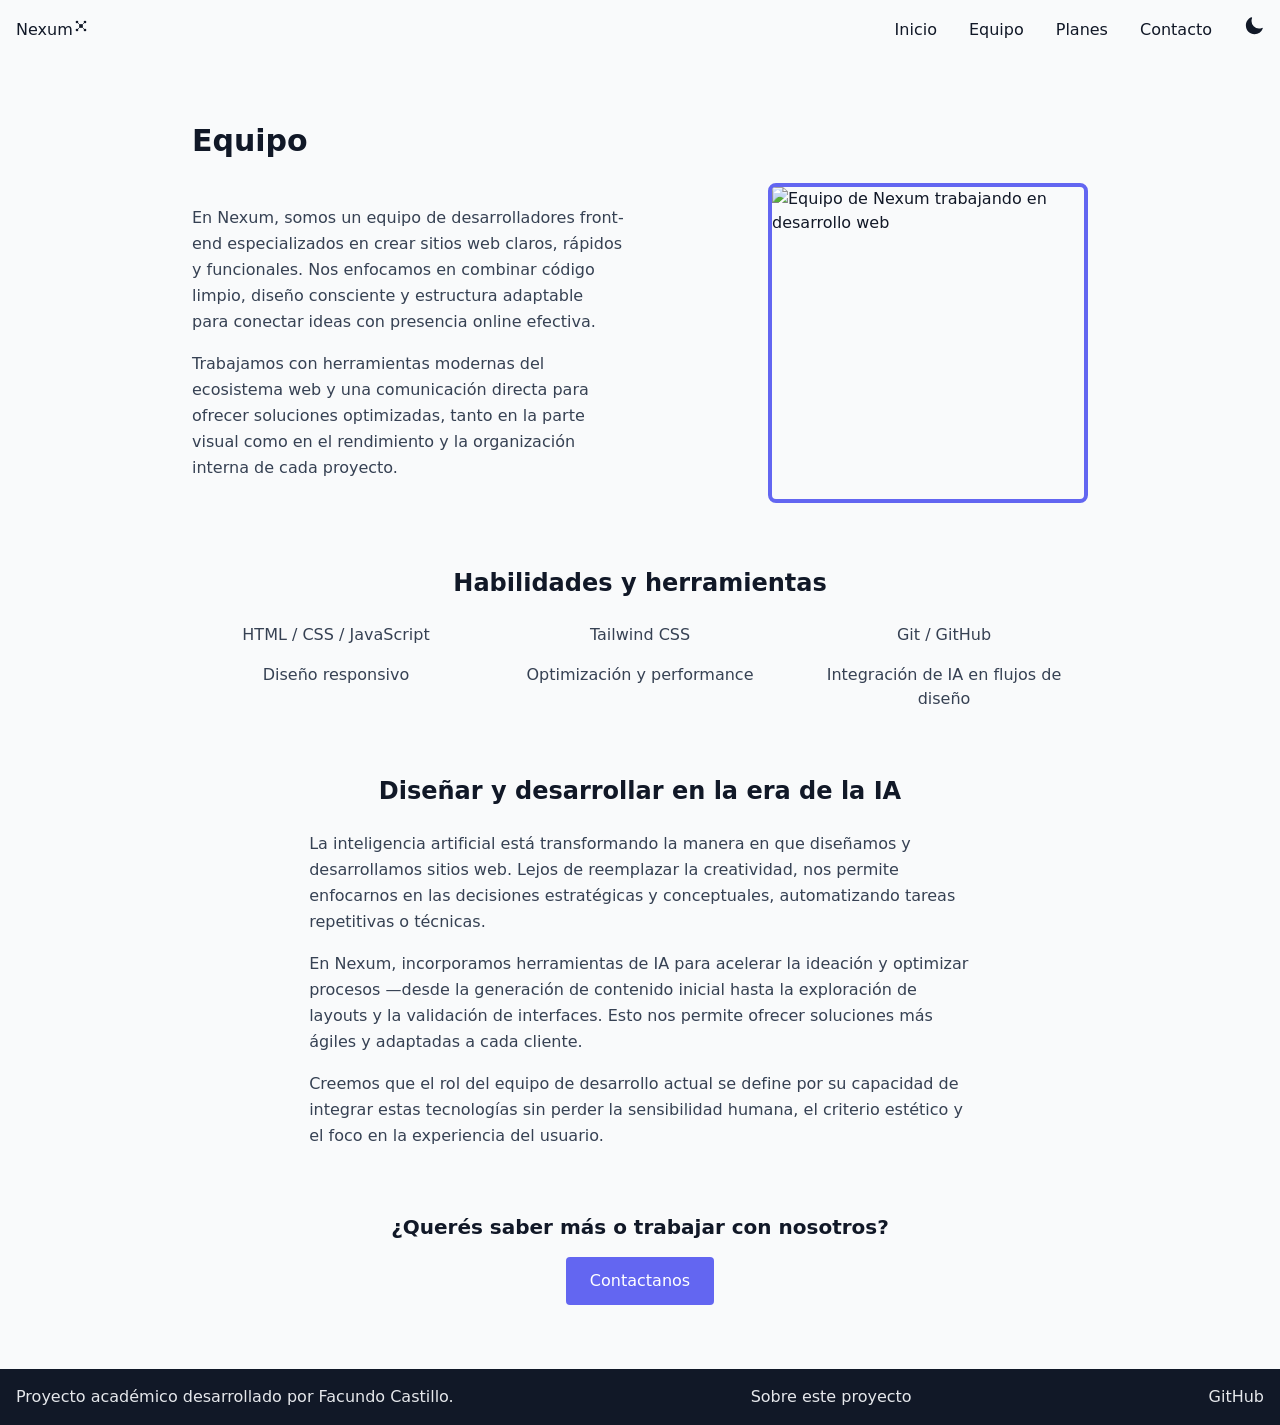
==== equipo.html @ 2ac9ebfa "Versión inicial de Nexum" ====
<!DOCTYPE html>
<html lang="es" class="scroll-smooth">

<head>
    <!-- Google Tag Manager -->
    <script>(function (w, d, s, l, i) {
            w[l] = w[l] || []; w[l].push({
                'gtm.start':
                    new Date().getTime(), event: 'gtm.js'
            }); var f = d.getElementsByTagName(s)[0],
                j = d.createElement(s), dl = l != 'dataLayer' ? '&l=' + l : ''; j.async = true; j.src =
                    'https://www.googletagmanager.com/gtm.js?id=' + i + dl; f.parentNode.insertBefore(j, f);
        })(window, document, 'script', 'dataLayer', 'GTM-NHCH2Z4L');</script>
    <!-- End Google Tag Manager -->
    <meta charset="UTF-8">
    <meta name="viewport" content="width=device-width, initial-scale=1.0">
    <link rel="stylesheet" href="assets/css/output.css" />
    <title>Nexum - Sitios web rápidos y funcionales</title>
    <meta name="description" content="Desarrollo sitios web rápidos, claros y modernos. Servicio profesional de Nexum para emprendimientos y negocios.">
</head>

<body class="bg-bg-light text-text-light dark:bg-bg-dark dark:text-text-dark">

    <!-- Google Tag Manager (noscript) -->
    <noscript><iframe src="https://www.googletagmanager.com/ns.html?id=GTM-NHCH2Z4L" height="0" width="0"
            style="display:none;visibility:hidden"></iframe></noscript>
    <!-- End Google Tag Manager (noscript) -->

    <header>
        <nav class="flex items-center p-4">
            <!-- Logo -->
            <a href="index.html" class="flex">
                Nexum
                <svg class="w-4 h-4">
                    <use href="assets/sprite.svg#icon-nodes"></use>
                </svg>
            </a>

            <!-- menu hamburguesa + toggle MOBILE -->
            <div class="ml-auto flex items-center gap-8 md:hidden">
                <button id="theme-toggle-mobile" aria-label="Cambiar tema">
                    <svg id="icon-moon-m" class="w-5 h-5">
                        <use href="assets/sprite.svg#icon-moon"></use>
                    </svg>
                    <svg id="icon-sun-m" class="w-5 h-5 hidden">
                        <use href="assets/sprite.svg#icon-sun"></use>
                    </svg>
                </button>

                <button id="nav-toggle" aria-label="Abrir menú" aria-controls="mobile-menu" aria-expanded="false">
                    <svg id="icon-menu-open" class="w-6 h-6">
                        <use href="assets/sprite.svg#icon-menu"></use>
                    </svg>
                    <svg id="icon-menu-close" class="w-6 h-6 hidden">
                        <use href="assets/sprite.svg#icon-close"></use>
                    </svg>
                </button>
            </div>

            <!-- Menú + toggle DESKTOP -->
            <ul class="hidden md:flex gap-8 ml-auto items-center">
                <li><a class="hover:text-primary" href="index.html">Inicio</a></li>
                <li><a class="hover:text-primary" href="equipo.html">Equipo</a></li>
                <li><a class="hover:text-primary" href="planes.html">Planes</a></li>
                <li><a class="hover:text-primary" href="contacto.html">Contacto</a></li>
                <li>
                    <button id="theme-toggle" aria-label="Cambiar tema">
                        <svg id="icon-moon" class="w-5 h-5">
                            <use href="assets/sprite.svg#icon-moon"></use>
                        </svg>
                        <svg id="icon-sun" class="w-5 h-5 hidden">
                            <use href="assets/sprite.svg#icon-sun"></use>
                        </svg>
                    </button>
                </li>
            </ul>
        </nav>

        <!-- Panel mobile -->
        <div id="mobile-menu" class="hidden md:hidden mr-6">
            <ul class="flex flex-col items-end gap-2">
                <li><a href="index.html">Inicio</a></li>
                <li><a href="equipo.html">Equipo</a></li>
                <li><a href="planes.html">Planes</a></li>
                <li><a href="contacto.html">Contacto</a></li>
            </ul>
        </div>
    </header>

    <main class="p-8 md:p-16 max-w-5xl mx-auto space-y-16">

        <!-- Presentación -->
        <section id="bio" class="text-center md:text-left">
            <h1 class="text-3xl font-bold mb-6">Equipo</h1>
            <div class="grid md:grid-cols-2 gap-8 items-center">
                <div>
                    <p class="text-gray-700 dark:text-gray-300 leading-relaxed mb-4">
                        En Nexum, somos un equipo de desarrolladores front-end especializados en crear sitios web
                        claros, rápidos y funcionales. Nos enfocamos en combinar código limpio, diseño consciente y estructura
                        adaptable para conectar ideas con presencia online efectiva.
                    </p>
                    <p class="text-gray-700 dark:text-gray-300 leading-relaxed">
                        Trabajamos con herramientas modernas del ecosistema web y una comunicación directa para ofrecer
                        soluciones optimizadas, tanto en la parte visual como en el rendimiento y la organización interna de cada proyecto.
                    </p>
                </div>
                <div class="flex justify-center md:justify-end">
                    <img src="assets/img/FacundoCastillo1.png" alt="Equipo de Nexum trabajando en desarrollo web"
                        class="rounded-full md:rounded-lg w-48 h-48 md:w-80 md:h-80 object-cover border-4 border-primary" />
                </div>
            </div>
        </section>

        <!-- Habilidades -->
        <section id="habilidades" class="text-center">
            <h2 class="text-2xl font-bold mb-6">Habilidades y herramientas</h2>
            <ul class="grid gap-4 md:grid-cols-3 text-gray-700 dark:text-gray-300">
                <li>HTML / CSS / JavaScript</li>
                <li>Tailwind CSS</li>
                <li>Git / GitHub</li>
                <li>Diseño responsivo</li>
                <li>Optimización y performance</li>
                <li>Integración de IA en flujos de diseño</li>
            </ul>
        </section>

        <!-- Artículo / Reflexión -->
        <section id="articulo" class="max-w-prose mx-auto">
            <h2 class="text-2xl font-bold mb-6 text-center">Diseñar y desarrollar en la era de la IA</h2>
            <p class="text-gray-700 dark:text-gray-300 leading-relaxed mb-4">
                La inteligencia artificial está transformando la manera en que diseñamos y desarrollamos sitios web.
                Lejos de reemplazar la creatividad, nos permite enfocarnos en las decisiones estratégicas y
                conceptuales,
                automatizando tareas repetitivas o técnicas.
            </p>
            <p class="text-gray-700 dark:text-gray-300 leading-relaxed mb-4">
                En Nexum, incorporamos herramientas de IA para acelerar la ideación y optimizar procesos —desde la
                generación de contenido inicial hasta la exploración de layouts y la validación de interfaces.
                Esto nos permite ofrecer soluciones más ágiles y adaptadas a cada cliente.
            </p>
            <p class="text-gray-700 dark:text-gray-300 leading-relaxed">
                Creemos que el rol del equipo de desarrollo actual se define por su capacidad de integrar estas tecnologías
                sin perder la sensibilidad humana, el criterio estético y el foco en la experiencia del usuario.
            </p>
        </section>

        <!-- CTA final -->
        <section id="cta" class="text-center">
            <h2 class="text-xl font-semibold mb-4">¿Querés saber más o trabajar con nosotros?</h2>
            <a href="contacto.html" class="inline-block bg-primary text-white px-6 py-3 rounded hover:opacity-90 hover:scale-105 hover:shadow-lg transition">
                Contactanos
            </a>
        </section>

    </main>

    <footer class="bg-bg-dark text-text-dark dark:bg-bg-light dark:text-text-light p-4">
        <nav>
            <ul class="flex flex-col gap-2 items-center md:flex-row md:justify-between">
                <p>Proyecto académico desarrollado por Facundo Castillo.</p>
                <li><a class="hover:underline" href="porque.html">Sobre este proyecto</a></li>
                <li><a class="hover:underline" href="https://github.com/facundoCastilloUy" target="_blank">GitHub</a>
                </li>
            </ul>
        </nav>
    </footer>


    <script src="./assets/js/main.js"></script>
</body>

</html>
---- assets/css/output.css ----
/*! tailwindcss v4.1.16 | MIT License | https://tailwindcss.com */
@layer properties;
@layer theme, base, components, utilities;
@layer theme {
  :root, :host {
    --font-sans: ui-sans-serif, system-ui, sans-serif, "Apple Color Emoji",
      "Segoe UI Emoji", "Segoe UI Symbol", "Noto Color Emoji";
    --font-mono: ui-monospace, SFMono-Regular, Menlo, Monaco, Consolas, "Liberation Mono",
      "Courier New", monospace;
    --color-gray-50: oklch(98.5% 0.002 247.839);
    --color-gray-100: oklch(96.7% 0.003 264.542);
    --color-gray-200: oklch(92.8% 0.006 264.531);
    --color-gray-300: oklch(87.2% 0.01 258.338);
    --color-gray-500: oklch(55.1% 0.027 264.364);
    --color-gray-600: oklch(44.6% 0.03 256.802);
    --color-gray-700: oklch(37.3% 0.034 259.733);
    --color-gray-800: oklch(27.8% 0.033 256.848);
    --color-gray-900: oklch(21% 0.034 264.665);
    --color-white: #fff;
    --spacing: 0.25rem;
    --container-lg: 32rem;
    --container-xl: 36rem;
    --container-2xl: 42rem;
    --container-3xl: 48rem;
    --container-4xl: 56rem;
    --container-5xl: 64rem;
    --container-6xl: 72rem;
    --text-xs: 0.75rem;
    --text-xs--line-height: calc(1 / 0.75);
    --text-sm: 0.875rem;
    --text-sm--line-height: calc(1.25 / 0.875);
    --text-lg: 1.125rem;
    --text-lg--line-height: calc(1.75 / 1.125);
    --text-xl: 1.25rem;
    --text-xl--line-height: calc(1.75 / 1.25);
    --text-2xl: 1.5rem;
    --text-2xl--line-height: calc(2 / 1.5);
    --text-3xl: 1.875rem;
    --text-3xl--line-height: calc(2.25 / 1.875);
    --text-4xl: 2.25rem;
    --text-4xl--line-height: calc(2.5 / 2.25);
    --text-5xl: 3rem;
    --text-5xl--line-height: 1;
    --font-weight-medium: 500;
    --font-weight-semibold: 600;
    --font-weight-bold: 700;
    --font-weight-black: 900;
    --tracking-widest: 0.1em;
    --leading-relaxed: 1.625;
    --radius-md: 0.375rem;
    --radius-lg: 0.5rem;
    --animate-pulse: pulse 2s cubic-bezier(0.4, 0, 0.6, 1) infinite;
    --default-transition-duration: 150ms;
    --default-transition-timing-function: cubic-bezier(0.4, 0, 0.2, 1);
    --default-font-family: var(--font-sans);
    --default-mono-font-family: var(--font-mono);
    --color-primary: #6366f1;
    --color-bg-light: #f9fafb;
    --color-bg-dark: #111827;
    --color-text-light: #111827;
    --color-text-dark: #e5e7eb;
  }
}
@layer base {
  *, ::after, ::before, ::backdrop, ::file-selector-button {
    box-sizing: border-box;
    margin: 0;
    padding: 0;
    border: 0 solid;
  }
  html, :host {
    line-height: 1.5;
    -webkit-text-size-adjust: 100%;
    tab-size: 4;
    font-family: var(--default-font-family, ui-sans-serif, system-ui, sans-serif, "Apple Color Emoji", "Segoe UI Emoji", "Segoe UI Symbol", "Noto Color Emoji");
    font-feature-settings: var(--default-font-feature-settings, normal);
    font-variation-settings: var(--default-font-variation-settings, normal);
    -webkit-tap-highlight-color: transparent;
  }
  hr {
    height: 0;
    color: inherit;
    border-top-width: 1px;
  }
  abbr:where([title]) {
    -webkit-text-decoration: underline dotted;
    text-decoration: underline dotted;
  }
  h1, h2, h3, h4, h5, h6 {
    font-size: inherit;
    font-weight: inherit;
  }
  a {
    color: inherit;
    -webkit-text-decoration: inherit;
    text-decoration: inherit;
  }
  b, strong {
    font-weight: bolder;
  }
  code, kbd, samp, pre {
    font-family: var(--default-mono-font-family, ui-monospace, SFMono-Regular, Menlo, Monaco, Consolas, "Liberation Mono", "Courier New", monospace);
    font-feature-settings: var(--default-mono-font-feature-settings, normal);
    font-variation-settings: var(--default-mono-font-variation-settings, normal);
    font-size: 1em;
  }
  small {
    font-size: 80%;
  }
  sub, sup {
    font-size: 75%;
    line-height: 0;
    position: relative;
    vertical-align: baseline;
  }
  sub {
    bottom: -0.25em;
  }
  sup {
    top: -0.5em;
  }
  table {
    text-indent: 0;
    border-color: inherit;
    border-collapse: collapse;
  }
  :-moz-focusring {
    outline: auto;
  }
  progress {
    vertical-align: baseline;
  }
  summary {
    display: list-item;
  }
  ol, ul, menu {
    list-style: none;
  }
  img, svg, video, canvas, audio, iframe, embed, object {
    display: block;
    vertical-align: middle;
  }
  img, video {
    max-width: 100%;
    height: auto;
  }
  button, input, select, optgroup, textarea, ::file-selector-button {
    font: inherit;
    font-feature-settings: inherit;
    font-variation-settings: inherit;
    letter-spacing: inherit;
    color: inherit;
    border-radius: 0;
    background-color: transparent;
    opacity: 1;
  }
  :where(select:is([multiple], [size])) optgroup {
    font-weight: bolder;
  }
  :where(select:is([multiple], [size])) optgroup option {
    padding-inline-start: 20px;
  }
  ::file-selector-button {
    margin-inline-end: 4px;
  }
  ::placeholder {
    opacity: 1;
  }
  @supports (not (-webkit-appearance: -apple-pay-button))  or (contain-intrinsic-size: 1px) {
    ::placeholder {
      color: currentcolor;
      @supports (color: color-mix(in lab, red, red)) {
        color: color-mix(in oklab, currentcolor 50%, transparent);
      }
    }
  }
  textarea {
    resize: vertical;
  }
  ::-webkit-search-decoration {
    -webkit-appearance: none;
  }
  ::-webkit-date-and-time-value {
    min-height: 1lh;
    text-align: inherit;
  }
  ::-webkit-datetime-edit {
    display: inline-flex;
  }
  ::-webkit-datetime-edit-fields-wrapper {
    padding: 0;
  }
  ::-webkit-datetime-edit, ::-webkit-datetime-edit-year-field, ::-webkit-datetime-edit-month-field, ::-webkit-datetime-edit-day-field, ::-webkit-datetime-edit-hour-field, ::-webkit-datetime-edit-minute-field, ::-webkit-datetime-edit-second-field, ::-webkit-datetime-edit-millisecond-field, ::-webkit-datetime-edit-meridiem-field {
    padding-block: 0;
  }
  ::-webkit-calendar-picker-indicator {
    line-height: 1;
  }
  :-moz-ui-invalid {
    box-shadow: none;
  }
  button, input:where([type="button"], [type="reset"], [type="submit"]), ::file-selector-button {
    appearance: button;
  }
  ::-webkit-inner-spin-button, ::-webkit-outer-spin-button {
    height: auto;
  }
  [hidden]:where(:not([hidden="until-found"])) {
    display: none !important;
  }
}
@layer utilities {
  .sr-only {
    position: absolute;
    width: 1px;
    height: 1px;
    padding: 0;
    margin: -1px;
    overflow: hidden;
    clip-path: inset(50%);
    white-space: nowrap;
    border-width: 0;
  }
  .m-auto {
    margin: auto;
  }
  .mx-auto {
    margin-inline: auto;
  }
  .mt-1 {
    margin-top: calc(var(--spacing) * 1);
  }
  .mt-2 {
    margin-top: calc(var(--spacing) * 2);
  }
  .mt-5 {
    margin-top: calc(var(--spacing) * 5);
  }
  .mt-10 {
    margin-top: calc(var(--spacing) * 10);
  }
  .mt-auto {
    margin-top: auto;
  }
  .mr-6 {
    margin-right: calc(var(--spacing) * 6);
  }
  .mb-1 {
    margin-bottom: calc(var(--spacing) * 1);
  }
  .mb-2 {
    margin-bottom: calc(var(--spacing) * 2);
  }
  .mb-3 {
    margin-bottom: calc(var(--spacing) * 3);
  }
  .mb-4 {
    margin-bottom: calc(var(--spacing) * 4);
  }
  .mb-6 {
    margin-bottom: calc(var(--spacing) * 6);
  }
  .mb-10 {
    margin-bottom: calc(var(--spacing) * 10);
  }
  .ml-auto {
    margin-left: auto;
  }
  .block {
    display: block;
  }
  .flex {
    display: flex;
  }
  .grid {
    display: grid;
  }
  .hidden {
    display: none;
  }
  .inline-block {
    display: inline-block;
  }
  .size-6 {
    width: calc(var(--spacing) * 6);
    height: calc(var(--spacing) * 6);
  }
  .h-4 {
    height: calc(var(--spacing) * 4);
  }
  .h-5 {
    height: calc(var(--spacing) * 5);
  }
  .h-6 {
    height: calc(var(--spacing) * 6);
  }
  .h-24 {
    height: calc(var(--spacing) * 24);
  }
  .h-48 {
    height: calc(var(--spacing) * 48);
  }
  .min-h-\[300px\] {
    min-height: 300px;
  }
  .w-4 {
    width: calc(var(--spacing) * 4);
  }
  .w-5 {
    width: calc(var(--spacing) * 5);
  }
  .w-6 {
    width: calc(var(--spacing) * 6);
  }
  .w-24 {
    width: calc(var(--spacing) * 24);
  }
  .w-48 {
    width: calc(var(--spacing) * 48);
  }
  .w-full {
    width: 100%;
  }
  .max-w-3xl {
    max-width: var(--container-3xl);
  }
  .max-w-4xl {
    max-width: var(--container-4xl);
  }
  .max-w-5xl {
    max-width: var(--container-5xl);
  }
  .max-w-6xl {
    max-width: var(--container-6xl);
  }
  .max-w-prose {
    max-width: 65ch;
  }
  .max-w-xl {
    max-width: var(--container-xl);
  }
  .min-w-full {
    min-width: 100%;
  }
  .flex-1 {
    flex: 1;
  }
  .grow {
    flex-grow: 1;
  }
  .animate-pulse {
    animation: var(--animate-pulse);
  }
  .cursor-pointer {
    cursor: pointer;
  }
  .list-disc {
    list-style-type: disc;
  }
  .flex-col {
    flex-direction: column;
  }
  .flex-col-reverse {
    flex-direction: column-reverse;
  }
  .items-center {
    align-items: center;
  }
  .items-end {
    align-items: flex-end;
  }
  .items-start {
    align-items: flex-start;
  }
  .justify-center {
    justify-content: center;
  }
  .gap-2 {
    gap: calc(var(--spacing) * 2);
  }
  .gap-4 {
    gap: calc(var(--spacing) * 4);
  }
  .gap-6 {
    gap: calc(var(--spacing) * 6);
  }
  .gap-8 {
    gap: calc(var(--spacing) * 8);
  }
  .space-y-2 {
    :where(& > :not(:last-child)) {
      --tw-space-y-reverse: 0;
      margin-block-start: calc(calc(var(--spacing) * 2) * var(--tw-space-y-reverse));
      margin-block-end: calc(calc(var(--spacing) * 2) * calc(1 - var(--tw-space-y-reverse)));
    }
  }
  .space-y-6 {
    :where(& > :not(:last-child)) {
      --tw-space-y-reverse: 0;
      margin-block-start: calc(calc(var(--spacing) * 6) * var(--tw-space-y-reverse));
      margin-block-end: calc(calc(var(--spacing) * 6) * calc(1 - var(--tw-space-y-reverse)));
    }
  }
  .space-y-12 {
    :where(& > :not(:last-child)) {
      --tw-space-y-reverse: 0;
      margin-block-start: calc(calc(var(--spacing) * 12) * var(--tw-space-y-reverse));
      margin-block-end: calc(calc(var(--spacing) * 12) * calc(1 - var(--tw-space-y-reverse)));
    }
  }
  .space-y-16 {
    :where(& > :not(:last-child)) {
      --tw-space-y-reverse: 0;
      margin-block-start: calc(calc(var(--spacing) * 16) * var(--tw-space-y-reverse));
      margin-block-end: calc(calc(var(--spacing) * 16) * calc(1 - var(--tw-space-y-reverse)));
    }
  }
  .self-start {
    align-self: flex-start;
  }
  .overflow-x-auto {
    overflow-x: auto;
  }
  .scroll-smooth {
    scroll-behavior: smooth;
  }
  .rounded {
    border-radius: 0.25rem;
  }
  .rounded-full {
    border-radius: calc(infinity * 1px);
  }
  .rounded-lg {
    border-radius: var(--radius-lg);
  }
  .rounded-md {
    border-radius: var(--radius-md);
  }
  .border {
    border-style: var(--tw-border-style);
    border-width: 1px;
  }
  .border-2 {
    border-style: var(--tw-border-style);
    border-width: 2px;
  }
  .border-4 {
    border-style: var(--tw-border-style);
    border-width: 4px;
  }
  .border-t {
    border-top-style: var(--tw-border-style);
    border-top-width: 1px;
  }
  .border-gray-200 {
    border-color: var(--color-gray-200);
  }
  .border-gray-300 {
    border-color: var(--color-gray-300);
  }
  .border-primary {
    border-color: var(--color-primary);
  }
  .border-transparent {
    border-color: transparent;
  }
  .bg-bg-dark {
    background-color: var(--color-bg-dark);
  }
  .bg-bg-light {
    background-color: var(--color-bg-light);
  }
  .bg-gray-50 {
    background-color: var(--color-gray-50);
  }
  .bg-gray-100 {
    background-color: var(--color-gray-100);
  }
  .bg-primary {
    background-color: var(--color-primary);
  }
  .bg-white {
    background-color: var(--color-white);
  }
  .object-cover {
    object-fit: cover;
  }
  .p-2 {
    padding: calc(var(--spacing) * 2);
  }
  .p-3 {
    padding: calc(var(--spacing) * 3);
  }
  .p-4 {
    padding: calc(var(--spacing) * 4);
  }
  .p-6 {
    padding: calc(var(--spacing) * 6);
  }
  .p-8 {
    padding: calc(var(--spacing) * 8);
  }
  .px-4 {
    padding-inline: calc(var(--spacing) * 4);
  }
  .px-5 {
    padding-inline: calc(var(--spacing) * 5);
  }
  .px-6 {
    padding-inline: calc(var(--spacing) * 6);
  }
  .py-2 {
    padding-block: calc(var(--spacing) * 2);
  }
  .py-3 {
    padding-block: calc(var(--spacing) * 3);
  }
  .py-20 {
    padding-block: calc(var(--spacing) * 20);
  }
  .pl-6 {
    padding-left: calc(var(--spacing) * 6);
  }
  .text-center {
    text-align: center;
  }
  .text-left {
    text-align: left;
  }
  .text-2xl {
    font-size: var(--text-2xl);
    line-height: var(--tw-leading, var(--text-2xl--line-height));
  }
  .text-3xl {
    font-size: var(--text-3xl);
    line-height: var(--tw-leading, var(--text-3xl--line-height));
  }
  .text-4xl {
    font-size: var(--text-4xl);
    line-height: var(--tw-leading, var(--text-4xl--line-height));
  }
  .text-lg {
    font-size: var(--text-lg);
    line-height: var(--tw-leading, var(--text-lg--line-height));
  }
  .text-sm {
    font-size: var(--text-sm);
    line-height: var(--tw-leading, var(--text-sm--line-height));
  }
  .text-xl {
    font-size: var(--text-xl);
    line-height: var(--tw-leading, var(--text-xl--line-height));
  }
  .text-xs {
    font-size: var(--text-xs);
    line-height: var(--tw-leading, var(--text-xs--line-height));
  }
  .leading-relaxed {
    --tw-leading: var(--leading-relaxed);
    line-height: var(--leading-relaxed);
  }
  .font-black {
    --tw-font-weight: var(--font-weight-black);
    font-weight: var(--font-weight-black);
  }
  .font-bold {
    --tw-font-weight: var(--font-weight-bold);
    font-weight: var(--font-weight-bold);
  }
  .font-medium {
    --tw-font-weight: var(--font-weight-medium);
    font-weight: var(--font-weight-medium);
  }
  .font-semibold {
    --tw-font-weight: var(--font-weight-semibold);
    font-weight: var(--font-weight-semibold);
  }
  .tracking-widest {
    --tw-tracking: var(--tracking-widest);
    letter-spacing: var(--tracking-widest);
  }
  .text-balance {
    text-wrap: balance;
  }
  .text-gray-500 {
    color: var(--color-gray-500);
  }
  .text-gray-600 {
    color: var(--color-gray-600);
  }
  .text-gray-700 {
    color: var(--color-gray-700);
  }
  .text-gray-900 {
    color: var(--color-gray-900);
  }
  .text-primary {
    color: var(--color-primary);
  }
  .text-text-dark {
    color: var(--color-text-dark);
  }
  .text-text-light {
    color: var(--color-text-light);
  }
  .text-white {
    color: var(--color-white);
  }
  .uppercase {
    text-transform: uppercase;
  }
  .underline {
    text-decoration-line: underline;
  }
  .shadow-md {
    --tw-shadow: 0 4px 6px -1px var(--tw-shadow-color, rgb(0 0 0 / 0.1)), 0 2px 4px -2px var(--tw-shadow-color, rgb(0 0 0 / 0.1));
    box-shadow: var(--tw-inset-shadow), var(--tw-inset-ring-shadow), var(--tw-ring-offset-shadow), var(--tw-ring-shadow), var(--tw-shadow);
  }
  .shadow-sm {
    --tw-shadow: 0 1px 3px 0 var(--tw-shadow-color, rgb(0 0 0 / 0.1)), 0 1px 2px -1px var(--tw-shadow-color, rgb(0 0 0 / 0.1));
    box-shadow: var(--tw-inset-shadow), var(--tw-inset-ring-shadow), var(--tw-ring-offset-shadow), var(--tw-ring-shadow), var(--tw-shadow);
  }
  .transition {
    transition-property: color, background-color, border-color, outline-color, text-decoration-color, fill, stroke, --tw-gradient-from, --tw-gradient-via, --tw-gradient-to, opacity, box-shadow, transform, translate, scale, rotate, filter, -webkit-backdrop-filter, backdrop-filter, display, content-visibility, overlay, pointer-events;
    transition-timing-function: var(--tw-ease, var(--default-transition-timing-function));
    transition-duration: var(--tw-duration, var(--default-transition-duration));
  }
  .transition-all {
    transition-property: all;
    transition-timing-function: var(--tw-ease, var(--default-transition-timing-function));
    transition-duration: var(--tw-duration, var(--default-transition-duration));
  }
  .transition-colors {
    transition-property: color, background-color, border-color, outline-color, text-decoration-color, fill, stroke, --tw-gradient-from, --tw-gradient-via, --tw-gradient-to;
    transition-timing-function: var(--tw-ease, var(--default-transition-timing-function));
    transition-duration: var(--tw-duration, var(--default-transition-duration));
  }
  .transition-transform {
    transition-property: transform, translate, scale, rotate;
    transition-timing-function: var(--tw-ease, var(--default-transition-timing-function));
    transition-duration: var(--tw-duration, var(--default-transition-duration));
  }
  .hover\:-translate-y-2 {
    &:hover {
      @media (hover: hover) {
        --tw-translate-y: calc(var(--spacing) * -2);
        translate: var(--tw-translate-x) var(--tw-translate-y);
      }
    }
  }
  .hover\:scale-105 {
    &:hover {
      @media (hover: hover) {
        --tw-scale-x: 105%;
        --tw-scale-y: 105%;
        --tw-scale-z: 105%;
        scale: var(--tw-scale-x) var(--tw-scale-y);
      }
    }
  }
  .hover\:border-primary {
    &:hover {
      @media (hover: hover) {
        border-color: var(--color-primary);
      }
    }
  }
  .hover\:text-primary {
    &:hover {
      @media (hover: hover) {
        color: var(--color-primary);
      }
    }
  }
  .hover\:underline {
    &:hover {
      @media (hover: hover) {
        text-decoration-line: underline;
      }
    }
  }
  .hover\:opacity-90 {
    &:hover {
      @media (hover: hover) {
        opacity: 90%;
      }
    }
  }
  .hover\:shadow-lg {
    &:hover {
      @media (hover: hover) {
        --tw-shadow: 0 10px 15px -3px var(--tw-shadow-color, rgb(0 0 0 / 0.1)), 0 4px 6px -4px var(--tw-shadow-color, rgb(0 0 0 / 0.1));
        box-shadow: var(--tw-inset-shadow), var(--tw-inset-ring-shadow), var(--tw-ring-offset-shadow), var(--tw-ring-shadow), var(--tw-shadow);
      }
    }
  }
  .focus\:ring {
    &:focus {
      --tw-ring-shadow: var(--tw-ring-inset,) 0 0 0 calc(1px + var(--tw-ring-offset-width)) var(--tw-ring-color, currentcolor);
      box-shadow: var(--tw-inset-shadow), var(--tw-inset-ring-shadow), var(--tw-ring-offset-shadow), var(--tw-ring-shadow), var(--tw-shadow);
    }
  }
  .focus\:ring-gray-300 {
    &:focus {
      --tw-ring-color: var(--color-gray-300);
    }
  }
  .focus\:ring-offset-2 {
    &:focus {
      --tw-ring-offset-width: 2px;
      --tw-ring-offset-shadow: var(--tw-ring-inset,) 0 0 0 var(--tw-ring-offset-width) var(--tw-ring-offset-color);
    }
  }
  .focus\:outline-none {
    &:focus {
      --tw-outline-style: none;
      outline-style: none;
    }
  }
  .sm\:h-32 {
    @media (width >= 40rem) {
      height: calc(var(--spacing) * 32);
    }
  }
  .sm\:w-32 {
    @media (width >= 40rem) {
      width: calc(var(--spacing) * 32);
    }
  }
  .md\:flex {
    @media (width >= 48rem) {
      display: flex;
    }
  }
  .md\:hidden {
    @media (width >= 48rem) {
      display: none;
    }
  }
  .md\:h-80 {
    @media (width >= 48rem) {
      height: calc(var(--spacing) * 80);
    }
  }
  .md\:h-auto {
    @media (width >= 48rem) {
      height: auto;
    }
  }
  .md\:min-h-\[60vh\] {
    @media (width >= 48rem) {
      min-height: 60vh;
    }
  }
  .md\:w-80 {
    @media (width >= 48rem) {
      width: calc(var(--spacing) * 80);
    }
  }
  .md\:w-auto {
    @media (width >= 48rem) {
      width: auto;
    }
  }
  .md\:max-w-lg {
    @media (width >= 48rem) {
      max-width: var(--container-lg);
    }
  }
  .md\:grid-cols-2 {
    @media (width >= 48rem) {
      grid-template-columns: repeat(2, minmax(0, 1fr));
    }
  }
  .md\:grid-cols-3 {
    @media (width >= 48rem) {
      grid-template-columns: repeat(3, minmax(0, 1fr));
    }
  }
  .md\:flex-row {
    @media (width >= 48rem) {
      flex-direction: row;
    }
  }
  .md\:justify-between {
    @media (width >= 48rem) {
      justify-content: space-between;
    }
  }
  .md\:justify-end {
    @media (width >= 48rem) {
      justify-content: flex-end;
    }
  }
  .md\:self-center {
    @media (width >= 48rem) {
      align-self: center;
    }
  }
  .md\:rounded-lg {
    @media (width >= 48rem) {
      border-radius: var(--radius-lg);
    }
  }
  .md\:p-8 {
    @media (width >= 48rem) {
      padding: calc(var(--spacing) * 8);
    }
  }
  .md\:p-16 {
    @media (width >= 48rem) {
      padding: calc(var(--spacing) * 16);
    }
  }
  .md\:px-16 {
    @media (width >= 48rem) {
      padding-inline: calc(var(--spacing) * 16);
    }
  }
  .md\:text-center {
    @media (width >= 48rem) {
      text-align: center;
    }
  }
  .md\:text-left {
    @media (width >= 48rem) {
      text-align: left;
    }
  }
  .md\:text-5xl {
    @media (width >= 48rem) {
      font-size: var(--text-5xl);
      line-height: var(--tw-leading, var(--text-5xl--line-height));
    }
  }
  .lg\:max-w-xl {
    @media (width >= 64rem) {
      max-width: var(--container-xl);
    }
  }
  .lg\:px-24 {
    @media (width >= 64rem) {
      padding-inline: calc(var(--spacing) * 24);
    }
  }
  .xl\:max-w-2xl {
    @media (width >= 80rem) {
      max-width: var(--container-2xl);
    }
  }
  .dark\:border-gray-700 {
    &:where(.dark, .dark *) {
      border-color: var(--color-gray-700);
    }
  }
  .dark\:bg-bg-dark {
    &:where(.dark, .dark *) {
      background-color: var(--color-bg-dark);
    }
  }
  .dark\:bg-bg-light {
    &:where(.dark, .dark *) {
      background-color: var(--color-bg-light);
    }
  }
  .dark\:bg-gray-800 {
    &:where(.dark, .dark *) {
      background-color: var(--color-gray-800);
    }
  }
  .dark\:bg-gray-900 {
    &:where(.dark, .dark *) {
      background-color: var(--color-gray-900);
    }
  }
  .dark\:text-gray-100 {
    &:where(.dark, .dark *) {
      color: var(--color-gray-100);
    }
  }
  .dark\:text-gray-200 {
    &:where(.dark, .dark *) {
      color: var(--color-gray-200);
    }
  }
  .dark\:text-gray-300 {
    &:where(.dark, .dark *) {
      color: var(--color-gray-300);
    }
  }
  .dark\:text-text-dark {
    &:where(.dark, .dark *) {
      color: var(--color-text-dark);
    }
  }
  .dark\:text-text-light {
    &:where(.dark, .dark *) {
      color: var(--color-text-light);
    }
  }
  .dark\:focus\:ring-gray-600 {
    &:where(.dark, .dark *) {
      &:focus {
        --tw-ring-color: var(--color-gray-600);
      }
    }
  }
}
@property --tw-space-y-reverse {
  syntax: "*";
  inherits: false;
  initial-value: 0;
}
@property --tw-border-style {
  syntax: "*";
  inherits: false;
  initial-value: solid;
}
@property --tw-leading {
  syntax: "*";
  inherits: false;
}
@property --tw-font-weight {
  syntax: "*";
  inherits: false;
}
@property --tw-tracking {
  syntax: "*";
  inherits: false;
}
@property --tw-shadow {
  syntax: "*";
  inherits: false;
  initial-value: 0 0 #0000;
}
@property --tw-shadow-color {
  syntax: "*";
  inherits: false;
}
@property --tw-shadow-alpha {
  syntax: "<percentage>";
  inherits: false;
  initial-value: 100%;
}
@property --tw-inset-shadow {
  syntax: "*";
  inherits: false;
  initial-value: 0 0 #0000;
}
@property --tw-inset-shadow-color {
  syntax: "*";
  inherits: false;
}
@property --tw-inset-shadow-alpha {
  syntax: "<percentage>";
  inherits: false;
  initial-value: 100%;
}
@property --tw-ring-color {
  syntax: "*";
  inherits: false;
}
@property --tw-ring-shadow {
  syntax: "*";
  inherits: false;
  initial-value: 0 0 #0000;
}
@property --tw-inset-ring-color {
  syntax: "*";
  inherits: false;
}
@property --tw-inset-ring-shadow {
  syntax: "*";
  inherits: false;
  initial-value: 0 0 #0000;
}
@property --tw-ring-inset {
  syntax: "*";
  inherits: false;
}
@property --tw-ring-offset-width {
  syntax: "<length>";
  inherits: false;
  initial-value: 0px;
}
@property --tw-ring-offset-color {
  syntax: "*";
  inherits: false;
  initial-value: #fff;
}
@property --tw-ring-offset-shadow {
  syntax: "*";
  inherits: false;
  initial-value: 0 0 #0000;
}
@property --tw-translate-x {
  syntax: "*";
  inherits: false;
  initial-value: 0;
}
@property --tw-translate-y {
  syntax: "*";
  inherits: false;
  initial-value: 0;
}
@property --tw-translate-z {
  syntax: "*";
  inherits: false;
  initial-value: 0;
}
@property --tw-scale-x {
  syntax: "*";
  inherits: false;
  initial-value: 1;
}
@property --tw-scale-y {
  syntax: "*";
  inherits: false;
  initial-value: 1;
}
@property --tw-scale-z {
  syntax: "*";
  inherits: false;
  initial-value: 1;
}
@keyframes pulse {
  50% {
    opacity: 0.5;
  }
}
@layer properties {
  @supports ((-webkit-hyphens: none) and (not (margin-trim: inline))) or ((-moz-orient: inline) and (not (color:rgb(from red r g b)))) {
    *, ::before, ::after, ::backdrop {
      --tw-space-y-reverse: 0;
      --tw-border-style: solid;
      --tw-leading: initial;
      --tw-font-weight: initial;
      --tw-tracking: initial;
      --tw-shadow: 0 0 #0000;
      --tw-shadow-color: initial;
      --tw-shadow-alpha: 100%;
      --tw-inset-shadow: 0 0 #0000;
      --tw-inset-shadow-color: initial;
      --tw-inset-shadow-alpha: 100%;
      --tw-ring-color: initial;
      --tw-ring-shadow: 0 0 #0000;
      --tw-inset-ring-color: initial;
      --tw-inset-ring-shadow: 0 0 #0000;
      --tw-ring-inset: initial;
      --tw-ring-offset-width: 0px;
      --tw-ring-offset-color: #fff;
      --tw-ring-offset-shadow: 0 0 #0000;
      --tw-translate-x: 0;
      --tw-translate-y: 0;
      --tw-translate-z: 0;
      --tw-scale-x: 1;
      --tw-scale-y: 1;
      --tw-scale-z: 1;
    }
  }
}
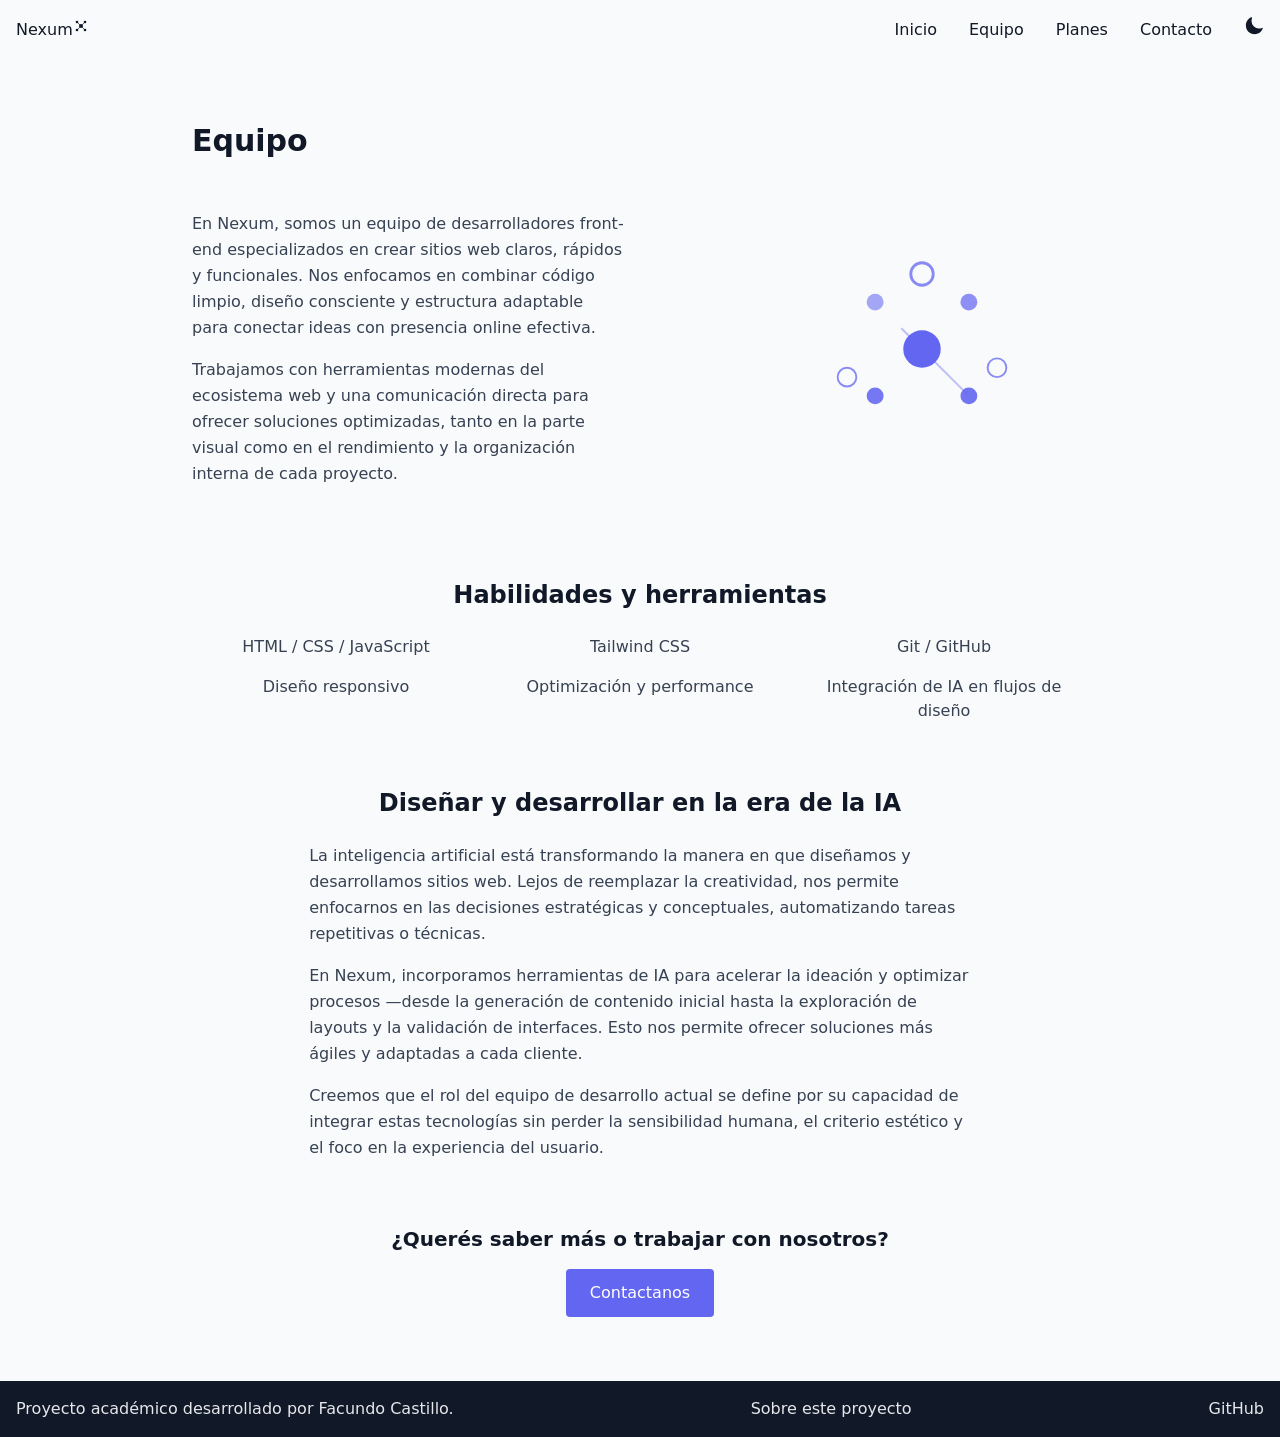
==== commit ad2eb5cf: "correcciones en pagina de equipo" ====
--- a/equipo.html
+++ b/equipo.html
@@ -105,8 +105,42 @@
                     </p>
                 </div>
                 <div class="flex justify-center md:justify-end">
-                    <img src="assets/img/FacundoCastillo1.png" alt="Equipo de Nexum trabajando en desarrollo web"
-                        class="rounded-full md:rounded-lg w-48 h-48 md:w-80 md:h-80 object-cover border-4 border-primary" />
+                    <div class="rounded-3xl bg-slate-100 dark:bg-slate-900 p-4 shadow-xl w-72 h-72 md:w-96 md:h-96 flex items-center justify-center">
+                        <svg class="w-full h-full" viewBox="0 0 320 320" aria-hidden="true" role="img" xmlns="http://www.w3.org/2000/svg">
+                            <rect x="0" y="0" width="320" height="320" rx="32" fill="transparent" />
+                            <circle cx="160" cy="160" r="15" fill="var(--color-primary)">
+                                <animate attributeName="r" values="15;20;15" dur="2.5s" repeatCount="indefinite" />
+                            </circle>
+                            <circle cx="110" cy="110" r="9" fill="var(--color-primary)" opacity="0.9">
+                                <animate attributeName="opacity" values="0.9;0.5;0.9" dur="3s" repeatCount="indefinite" />
+                            </circle>
+                            <circle cx="210" cy="110" r="9" fill="var(--color-primary)" opacity="0.9">
+                                <animate attributeName="opacity" values="0.9;0.5;0.9" dur="3s" repeatCount="indefinite" begin="0.6s" />
+                            </circle>
+                            <circle cx="110" cy="210" r="9" fill="var(--color-primary)" opacity="0.9">
+                                <animate attributeName="opacity" values="0.9;0.5;0.9" dur="3s" repeatCount="indefinite" begin="1.2s" />
+                            </circle>
+                            <circle cx="210" cy="210" r="9" fill="var(--color-primary)" opacity="0.9">
+                                <animate attributeName="opacity" values="0.9;0.5;0.9" dur="3s" repeatCount="indefinite" begin="1.8s" />
+                            </circle>
+                            <line x1="160" y1="160" x2="110" y2="110" stroke="var(--color-primary)" stroke-width="2" opacity="0.4">
+                                <animate attributeName="stroke-dasharray" values="0,100;100,0" dur="4s" repeatCount="indefinite" />
+                            </line>
+                            <line x1="160" y1="160" x2="210" y2="110" stroke="var(--color-primary)" stroke-width="2" opacity="0.4">
+                                <animate attributeName="stroke-dasharray" values="0,100;100,0" dur="4s" repeatCount="indefinite" begin="0.5s" />
+                            </line>
+                            <line x1="160" y1="160" x2="110" y2="210" stroke="var(--color-primary)" stroke-width="2" opacity="0.4">
+                                <animate attributeName="stroke-dasharray" values="0,100;100,0" dur="4s" repeatCount="indefinite" begin="1s" />
+                            </line>
+                            <line x1="160" y1="160" x2="210" y2="210" stroke="var(--color-primary)" stroke-width="2" opacity="0.4">
+                                <animate attributeName="stroke-dasharray" values="0,100;100,0" dur="4s" repeatCount="indefinite" begin="1.5s" />
+                            </line>
+                            <circle cx="160" cy="80" r="12" fill="#f8fafc" stroke="var(--color-primary)" stroke-width="3" opacity="0.75" />
+                            <circle cx="240" cy="180" r="10" fill="#f8fafc" stroke="var(--color-primary)" stroke-width="2" opacity="0.75" />
+                            <circle cx="80" cy="190" r="10" fill="#f8fafc" stroke="var(--color-primary)" stroke-width="2" opacity="0.75" />
+                        </svg>
+                        <span class="sr-only">Ilustración SVG animada de un equipo de desarrollo colaborando con pantallas y conexión digital.</span>
+                    </div>
                 </div>
             </div>
         </section>
